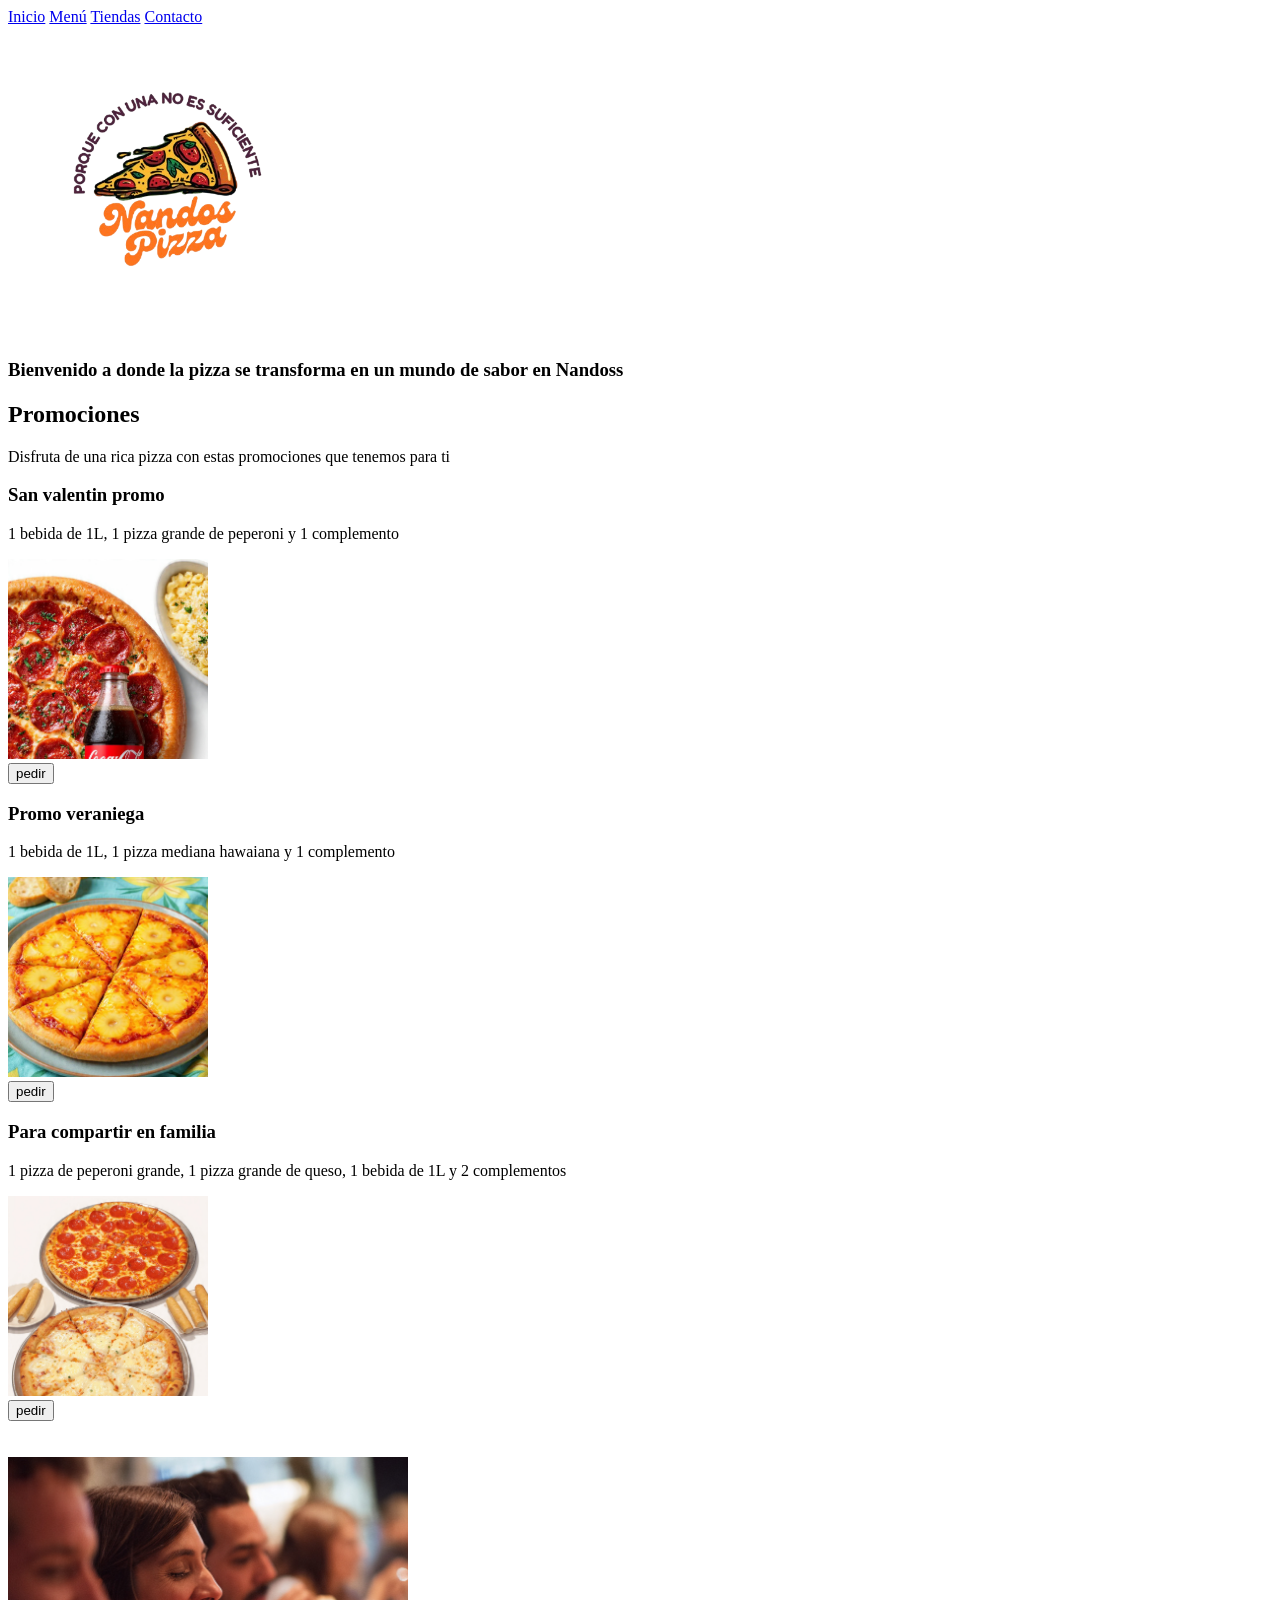
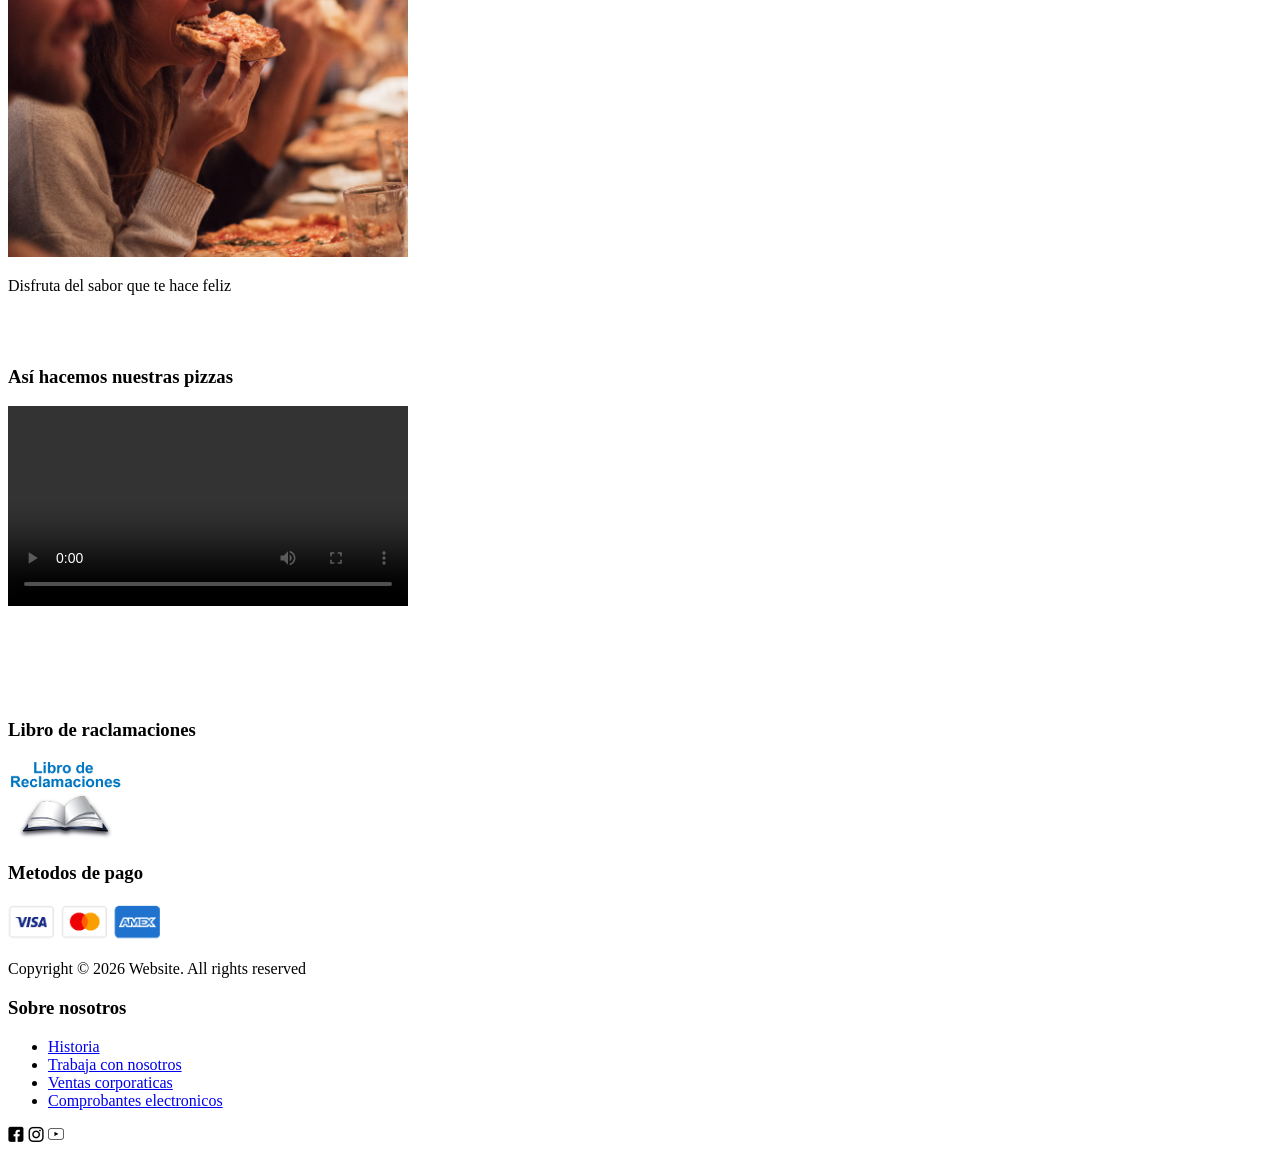
==== index.html @ e5479d46 "hola" ====
<!DOCTYPE html>
<html lang="es">
<head>
    <meta charset="UTF-8">
    <meta name="viewport" content="width=device-width, initial-scale=1.0">
    <link rel="icon" href="imagenes/icono.png">
    <title>Pizza Nandos</title>
</head>
<body>
    <header>
        <nav>
                <a href="index.html">Inicio</a>
                <a href="menu.html">Menú</a>
                <a href="tiendas.html">Tiendas</a>
                <a href="contacto.html">Contacto</a>
        </nav>
    </header>   
    <main>
        <section>
            <article>
                <img src="imagenes/Logo.png" alt="Logo" width="310px">
            
                <h1>Bienvenido a donde la pizza se transforma en un mundo de sabor en Nandoss</h1>
            </article>
        </section>
        <section>
            <h2>Promociones</h2>
            <p>Disfruta de una rica pizza con estas promociones que tenemos para ti</p>
            <article>
                <h3>San valentin promo</h3>
                <p>1 bebida de 1L, 1 pizza grande de peperoni y 1 complemento</p>
                <img src="imagenes/pizza con peperoni.jpeg" alt="pizza de peperoni" height="200px"><br>
                <button>pedir</button>
            </article>
            <article>
                <h3>Promo veraniega</h3>
                <p>1 bebida de 1L, 1 pizza mediana hawaiana y 1 complemento</p>
                <img src="imagenes/pizza hawaiana.jpeg" alt="pizza hawaiana" height="200px"><br>
                <button>pedir</button>
            </article>
            <article>
                <h3>Para compartir en familia</h3>
                <p>1 pizza de peperoni grande, 1 pizza grande de queso, 1 bebida de 1L y 2 complementos</p>
                <img src="imagenes/Dos pizzas.jpeg" alt="promo familiar" height="200px"><br>
                <button>pedir</button>
                <br><br><br>
            </article>
        </section>
        <section>
            <article>
                <img src="imagenes/gente comiendo feliz.jpeg" alt="gente feliz" height="400px">
                <p>Disfruta del sabor que te hace feliz</p>
                <br><br>
            </article>
        </section>
        <section>
            <article>
                <h3>Así hacemos nuestras pizzas</h3>
                <video src="videos/pizza video.mp4" controls width="400px" ></video>
                <br><br><br><br><br><br>
            </article>
        </section>
    </main>
    <footer>
        <h3>Libro de raclamaciones</h3>
        <img src="imagenes/libro_de_reclamaciones.jpg" alt="libro de reclamaciones"height="80px">
        <h3>Metodos de pago</h3>
        <img src="imagenes/pagos.png" alt="pagos">
        <p>Copyright © 2026 Website. All rights reserved      </p>
        <h3>Sobre nosotros</h3>
        <ul>
            <li><a href="#">Historia</a></li>
            <li><a href="#">Trabaja con nosotros</a></li>
            <li><a href="#">Ventas corporaticas</a></li>
            <li><a href="#">Comprobantes electronicos</a></li>
        </ul>        
        <img src="imagenes/iconos de redes/facebook.png" alt="facebook" height="16px">
        <img src="imagenes/iconos de redes/instagram.png" alt="instagram" height="16px">
        <img src="imagenes/iconos de redes/youtube.png" alt="youtube" height="16px">   
    </footer>
</body>
</html>
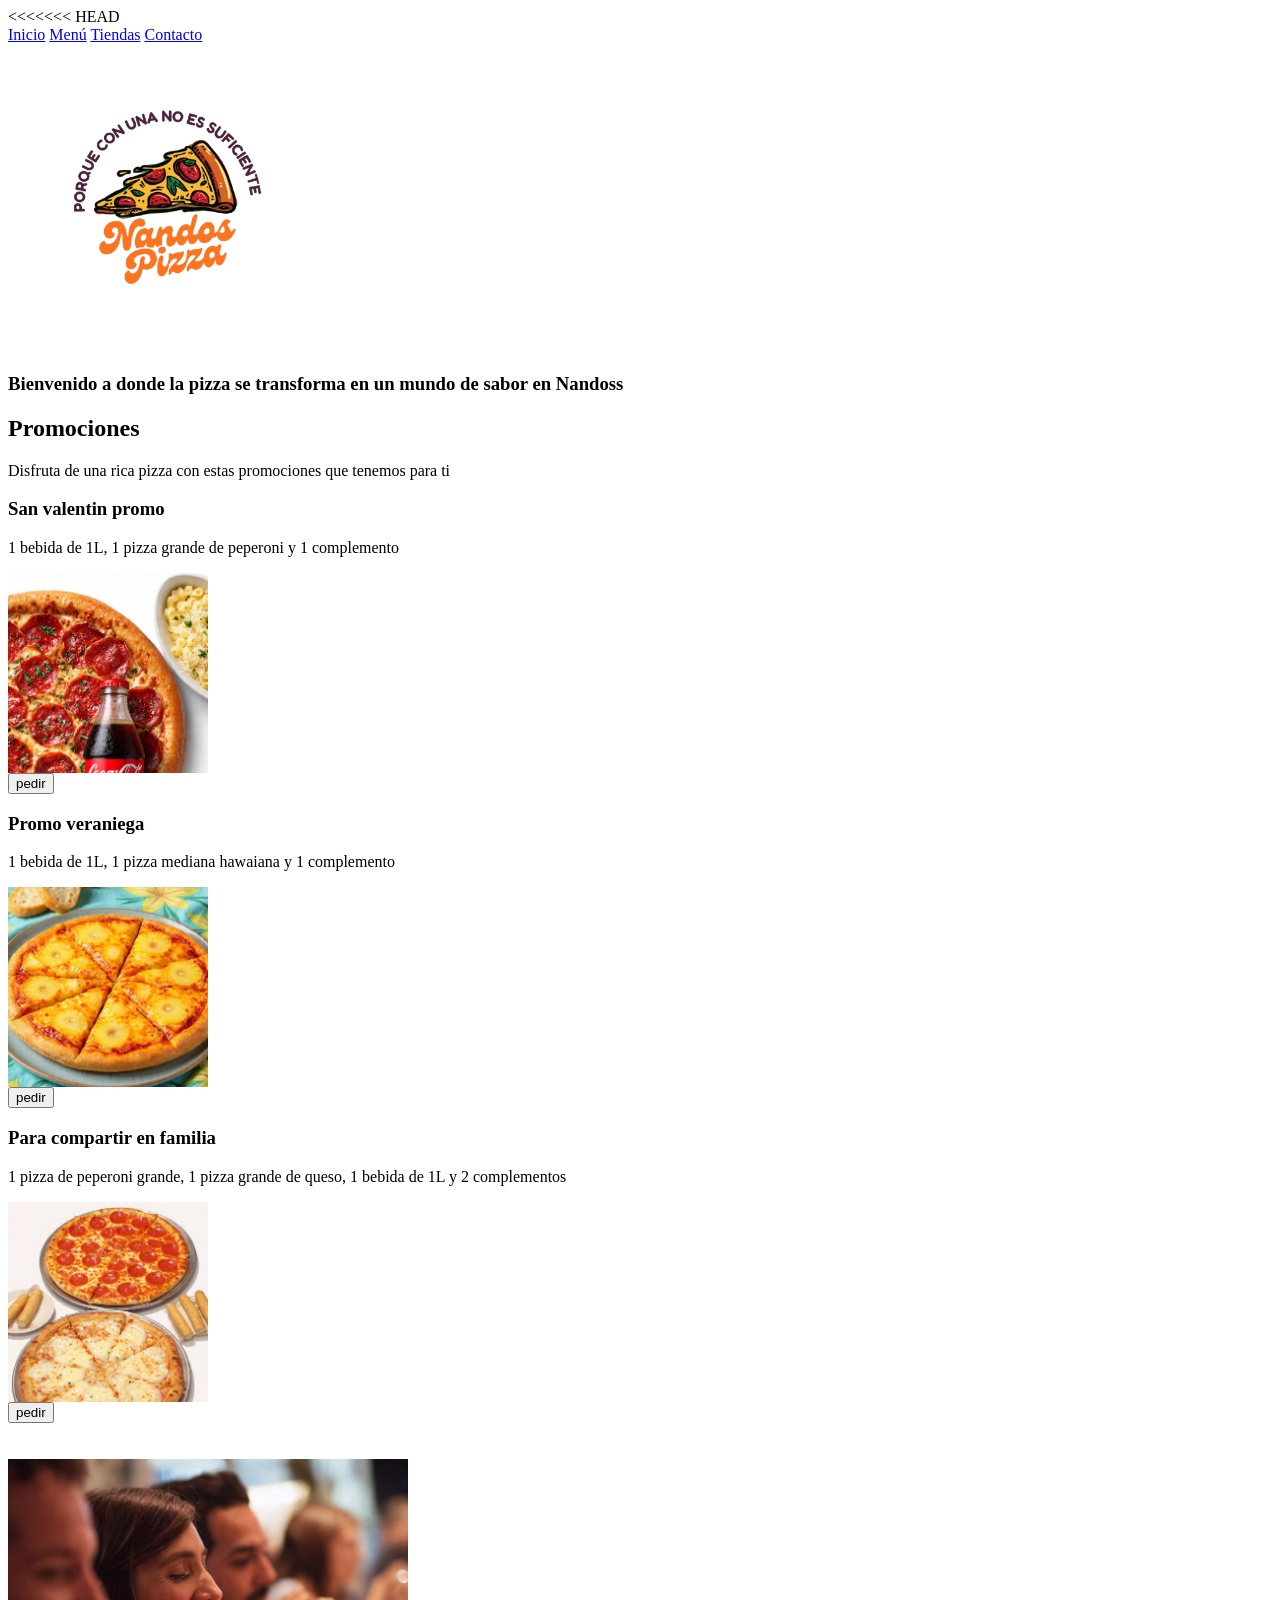
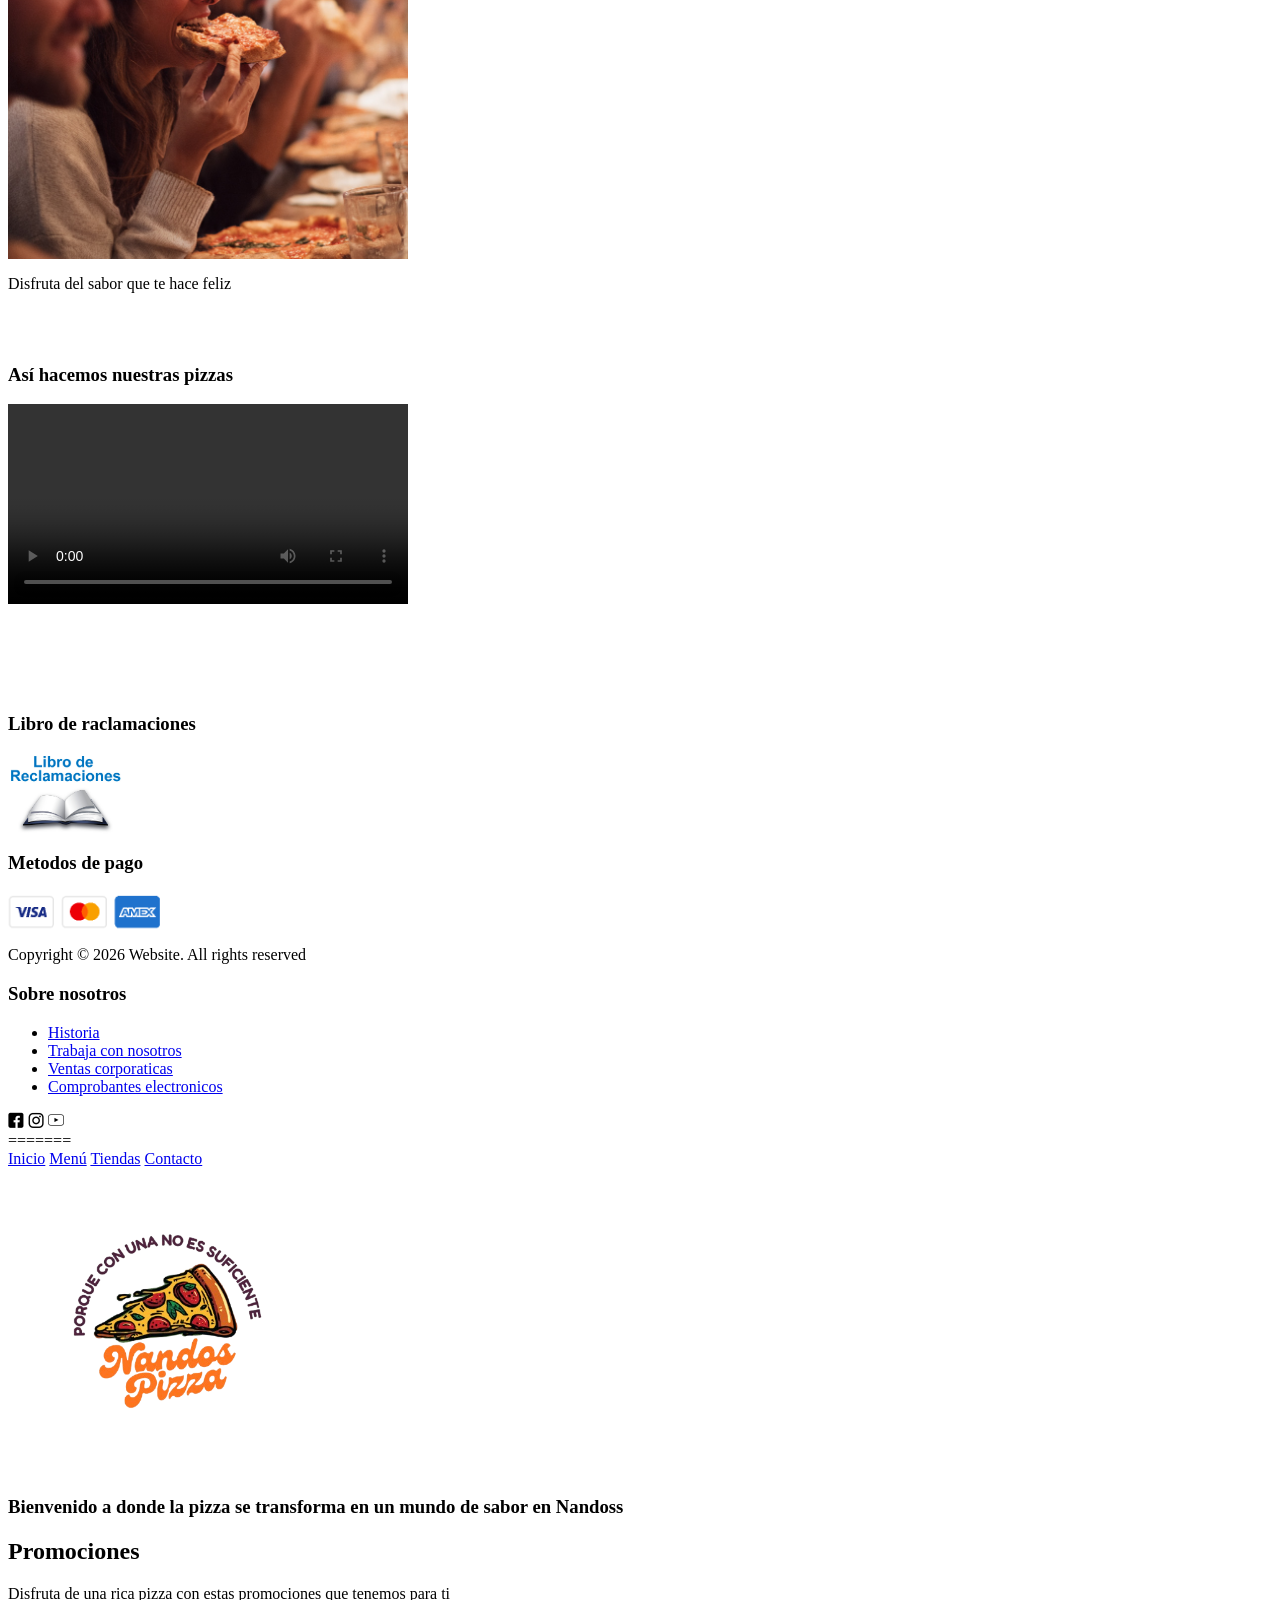
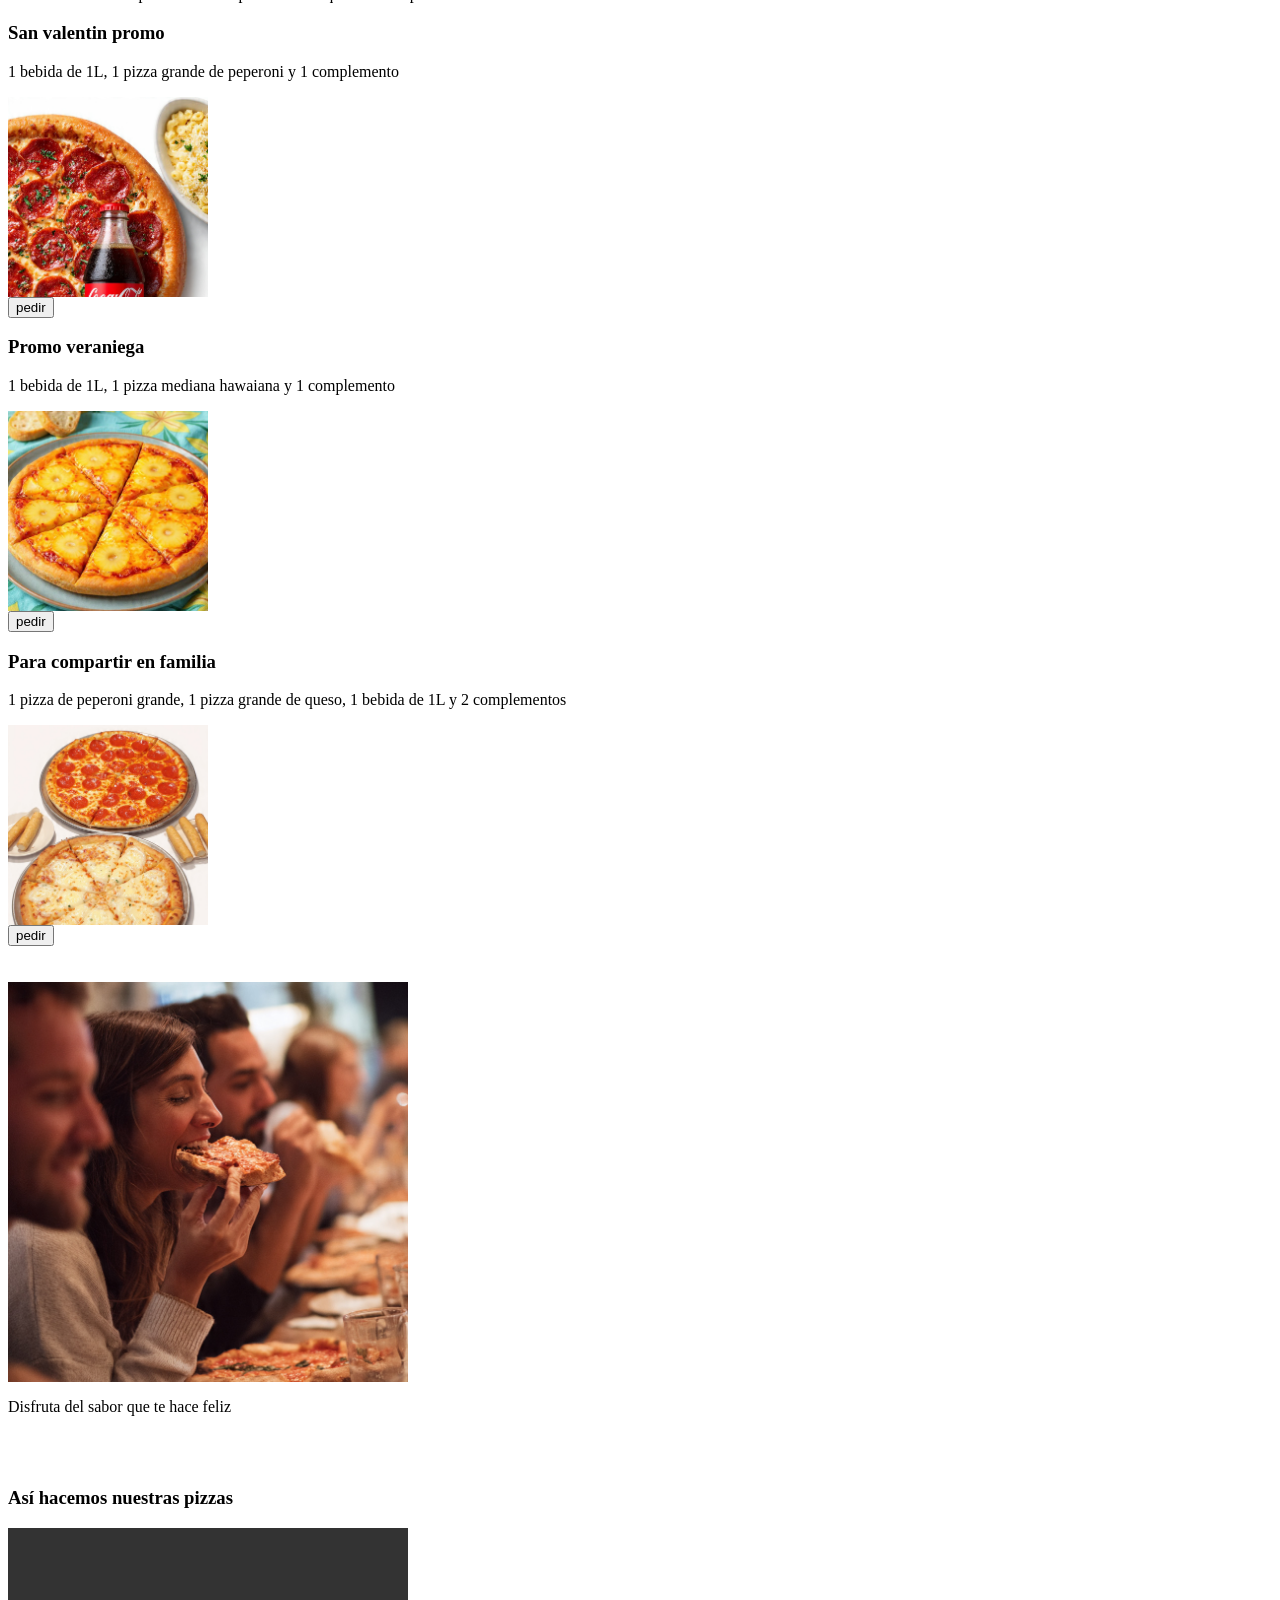
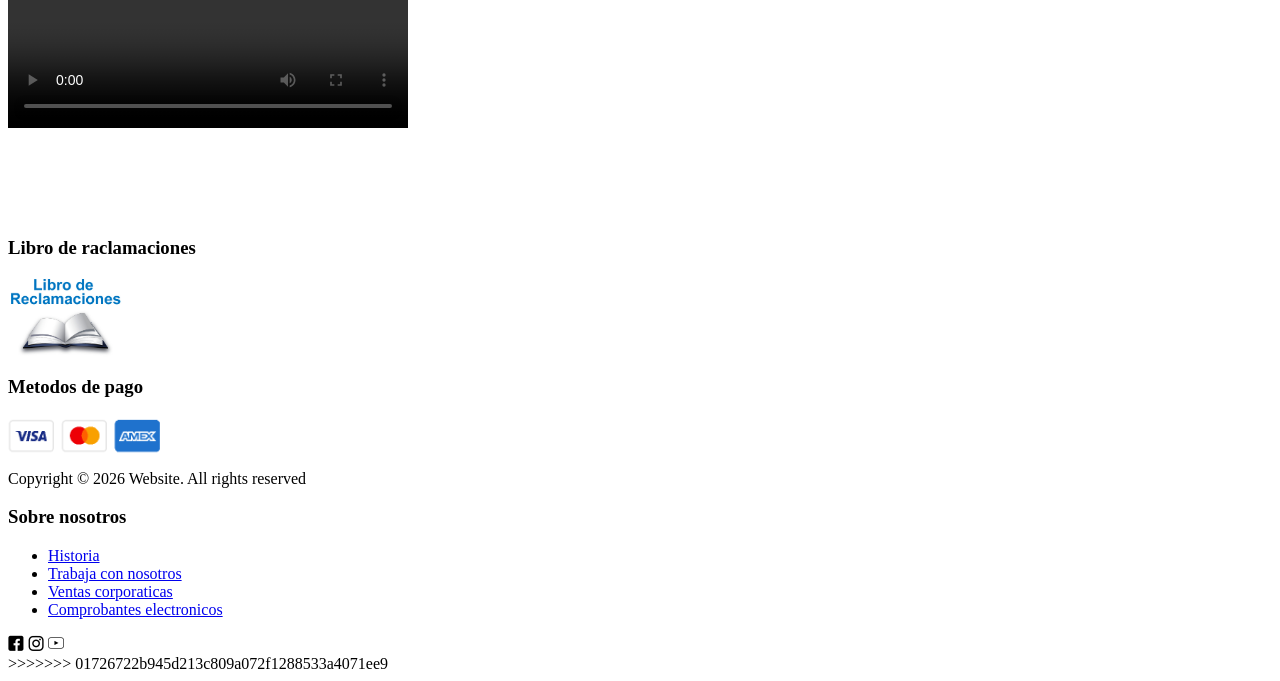
==== commit 6a880b0e: "resolver conflictos" ====
--- a/index.html
+++ b/index.html
@@ -1,3 +1,4 @@
+<<<<<<< HEAD
 <!DOCTYPE html>
 <html lang="es">
 <head>
@@ -80,3 +81,87 @@
     </footer>
 </body>
 </html>
+=======
+<!DOCTYPE html>
+<html lang="es">
+<head>
+    <meta charset="UTF-8">
+    <meta name="viewport" content="width=device-width, initial-scale=1.0">
+    <link rel="icon" href="imagenes/icono.png">
+    <title>Pizza Nandos</title>
+</head>
+<body>
+    <header>
+        <nav>
+                <a href="index.html">Inicio</a>
+                <a href="menu.html">Menú</a>
+                <a href="tiendas.html">Tiendas</a>
+                <a href="contacto.html">Contacto</a>
+        </nav>
+    </header>   
+    <main>
+        <section>
+            <article>
+                <img src="imagenes/Logo.png" alt="Logo" width="310px">
+            
+                <h1>Bienvenido a donde la pizza se transforma en un mundo de sabor en Nandoss</h1>
+            </article>
+        </section>
+        <section>
+            <h2>Promociones</h2>
+            <p>Disfruta de una rica pizza con estas promociones que tenemos para ti</p>
+            <article>
+                <h3>San valentin promo</h3>
+                <p>1 bebida de 1L, 1 pizza grande de peperoni y 1 complemento</p>
+                <img src="imagenes/pizza con peperoni.jpeg" alt="pizza de peperoni" height="200px"><br>
+                <button>pedir</button>
+            </article>
+            <article>
+                <h3>Promo veraniega</h3>
+                <p>1 bebida de 1L, 1 pizza mediana hawaiana y 1 complemento</p>
+                <img src="imagenes/pizza hawaiana.jpeg" alt="pizza hawaiana" height="200px"><br>
+                <button>pedir</button>
+            </article>
+            <article>
+                <h3>Para compartir en familia</h3>
+                <p>1 pizza de peperoni grande, 1 pizza grande de queso, 1 bebida de 1L y 2 complementos</p>
+                <img src="imagenes/Dos pizzas.jpeg" alt="promo familiar" height="200px"><br>
+                <button>pedir</button>
+                <br><br><br>
+            </article>
+        </section>
+        <section>
+            <article>
+                <img src="imagenes/gente comiendo feliz.jpeg" alt="gente feliz" height="400px">
+                <p>Disfruta del sabor que te hace feliz</p>
+                <br><br>
+            </article>
+        </section>
+        <section>
+            <article>
+                <h3>Así hacemos nuestras pizzas</h3>
+                <video src="videos/pizza video.mp4" controls width="400px" ></video>
+                <br><br><br><br><br><br>
+            </article>
+        </section>
+    </main>
+    <footer>
+        <h3>Libro de raclamaciones</h3>
+        <img src="imagenes/libro_de_reclamaciones.jpg" alt="libro de reclamaciones"height="80px">
+        <h3>Metodos de pago</h3>
+        <img src="imagenes/pagos.png" alt="pagos">
+        <p>Copyright © 2026 Website. All rights reserved      </p>
+        <h3>Sobre nosotros</h3>
+        <ul>
+            <li><a href="#">Historia</a></li>
+            <li><a href="#">Trabaja con nosotros</a></li>
+            <li><a href="#">Ventas corporaticas</a></li>
+            <li><a href="#">Comprobantes electronicos</a></li>
+        </ul>        
+        <img src="imagenes/iconos de redes/facebook.png" alt="facebook" height="16px">
+        <img src="imagenes/iconos de redes/instagram.png" alt="instagram" height="16px">
+        <img src="imagenes/iconos de redes/youtube.png" alt="youtube" height="16px">   
+    </footer>
+</body>
+</html>
+>>>>>>> 01726722b945d213c809a072f1288533a4071ee9
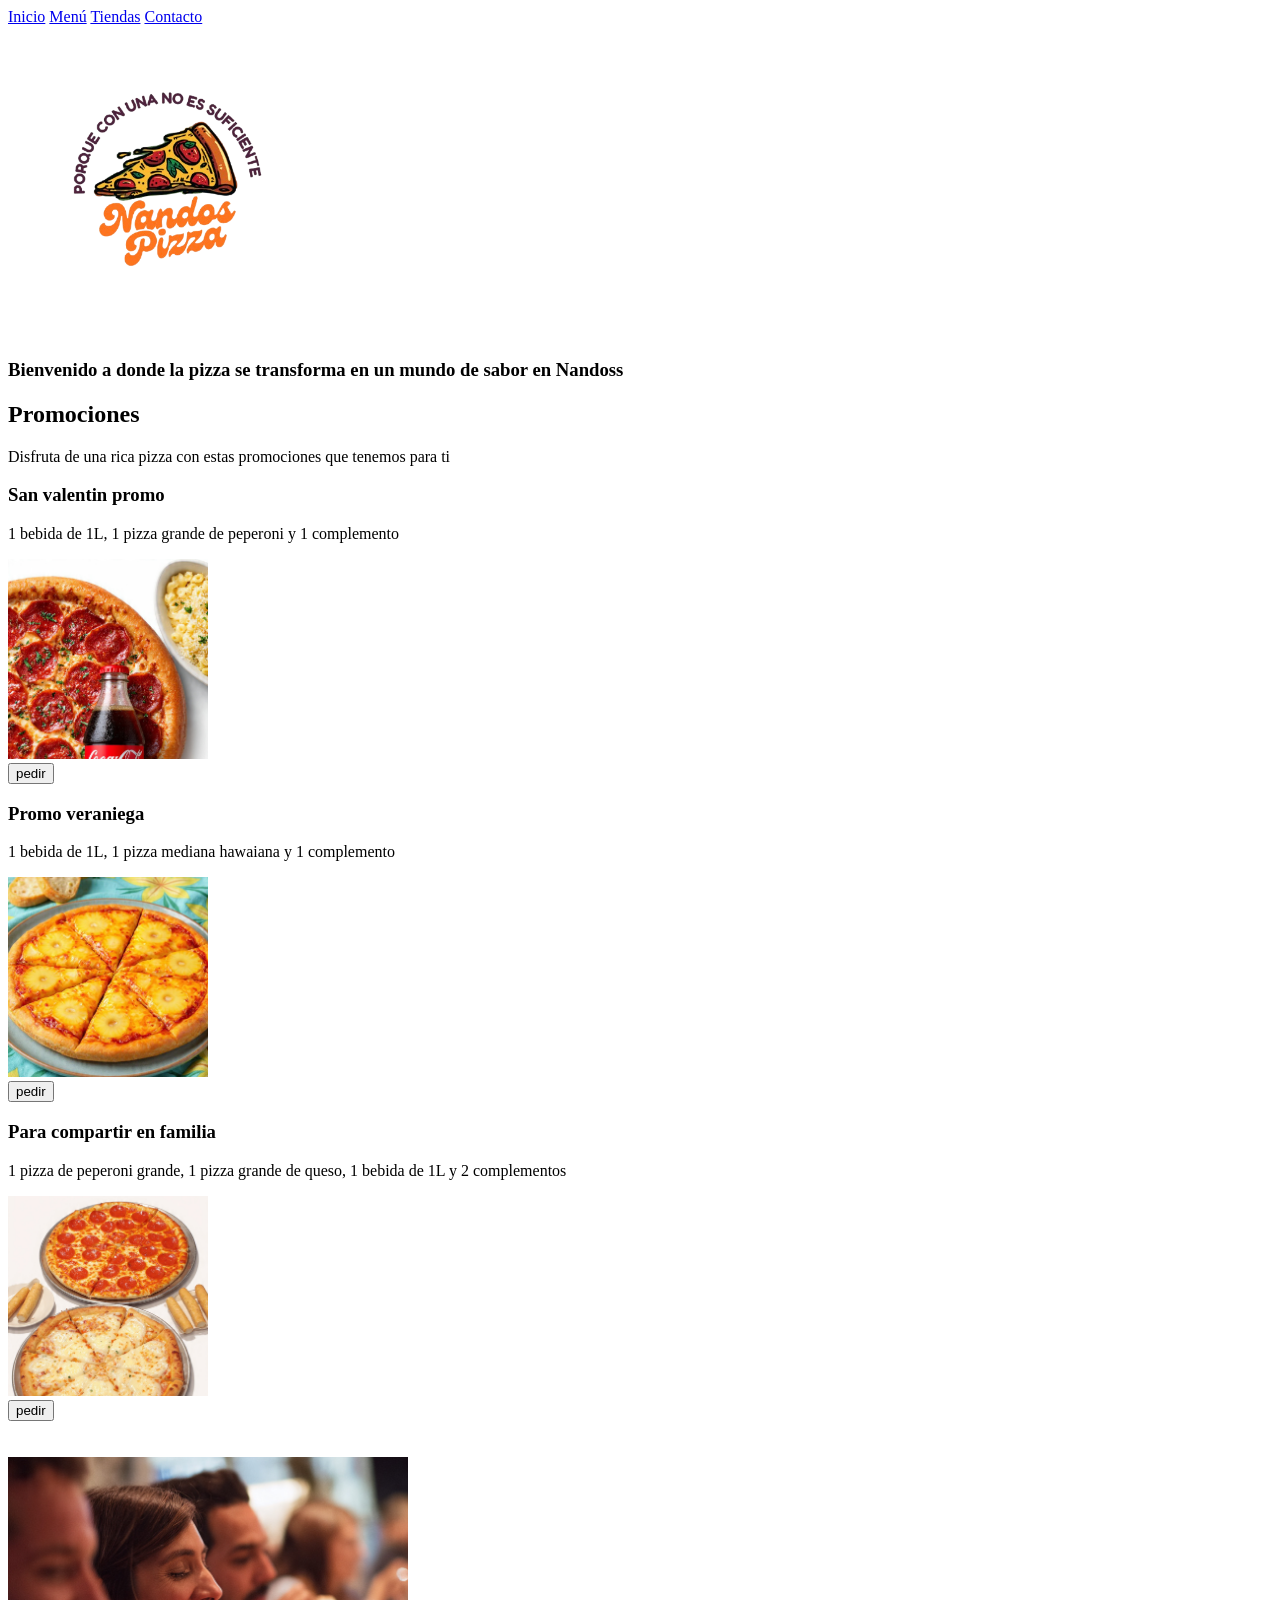
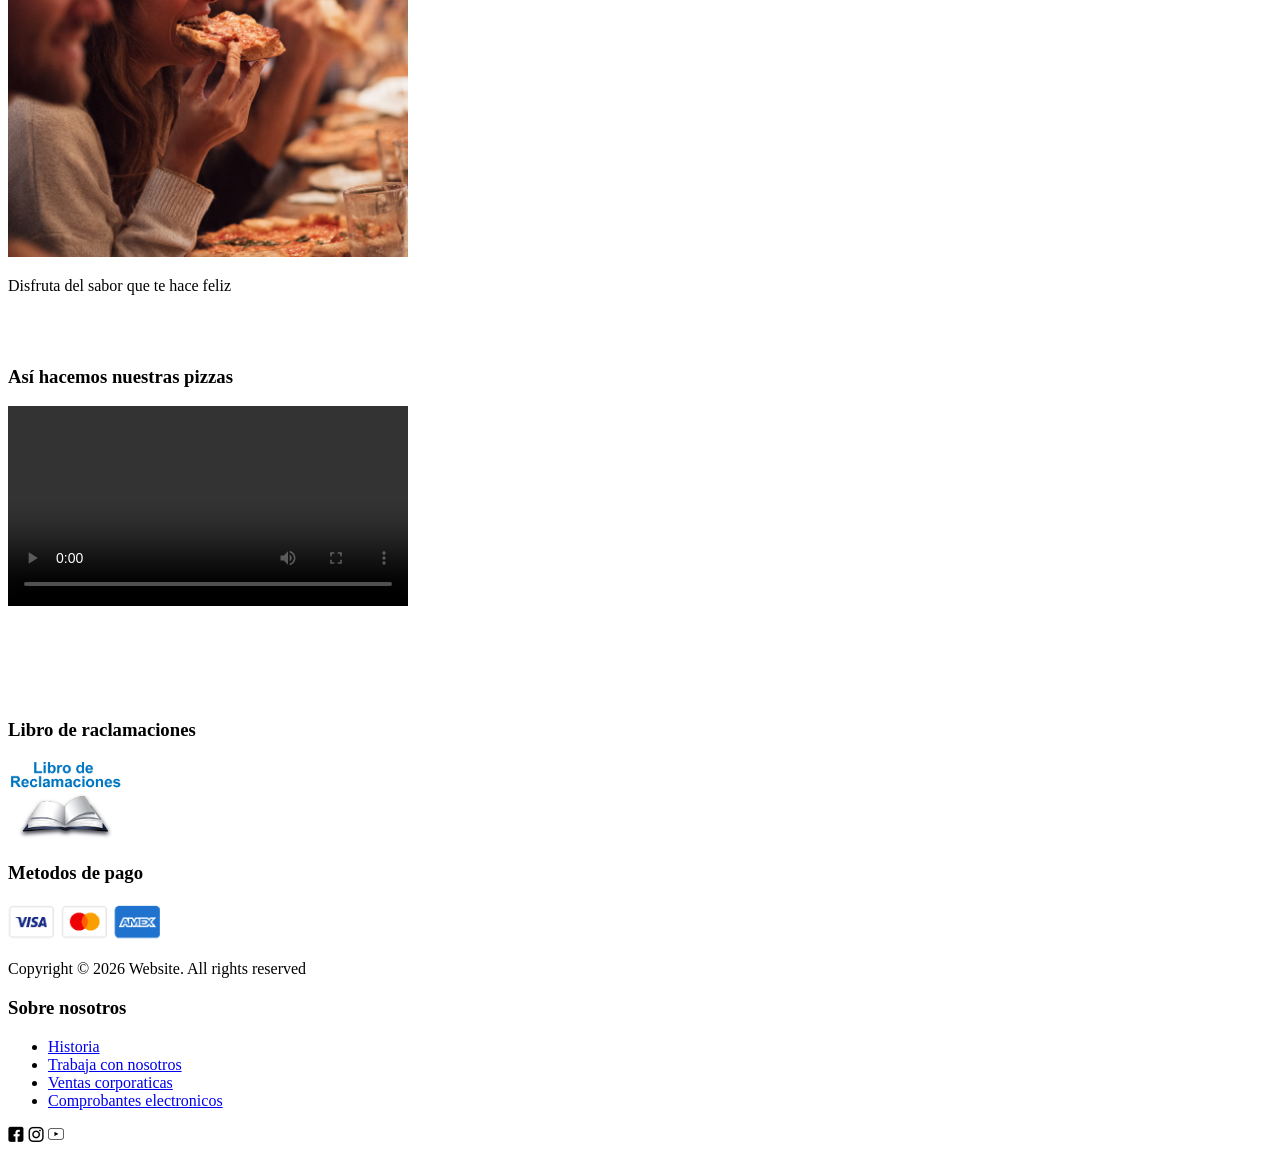
==== commit 0ead8b65: "conflictos resueltos" ====
--- a/index.html
+++ b/index.html
@@ -1,4 +1,3 @@
-<<<<<<< HEAD
 <!DOCTYPE html>
 <html lang="es">
 <head>
@@ -81,87 +80,3 @@
     </footer>
 </body>
 </html>
-=======
-<!DOCTYPE html>
-<html lang="es">
-<head>
-    <meta charset="UTF-8">
-    <meta name="viewport" content="width=device-width, initial-scale=1.0">
-    <link rel="icon" href="imagenes/icono.png">
-    <title>Pizza Nandos</title>
-</head>
-<body>
-    <header>
-        <nav>
-                <a href="index.html">Inicio</a>
-                <a href="menu.html">Menú</a>
-                <a href="tiendas.html">Tiendas</a>
-                <a href="contacto.html">Contacto</a>
-        </nav>
-    </header>   
-    <main>
-        <section>
-            <article>
-                <img src="imagenes/Logo.png" alt="Logo" width="310px">
-            
-                <h1>Bienvenido a donde la pizza se transforma en un mundo de sabor en Nandoss</h1>
-            </article>
-        </section>
-        <section>
-            <h2>Promociones</h2>
-            <p>Disfruta de una rica pizza con estas promociones que tenemos para ti</p>
-            <article>
-                <h3>San valentin promo</h3>
-                <p>1 bebida de 1L, 1 pizza grande de peperoni y 1 complemento</p>
-                <img src="imagenes/pizza con peperoni.jpeg" alt="pizza de peperoni" height="200px"><br>
-                <button>pedir</button>
-            </article>
-            <article>
-                <h3>Promo veraniega</h3>
-                <p>1 bebida de 1L, 1 pizza mediana hawaiana y 1 complemento</p>
-                <img src="imagenes/pizza hawaiana.jpeg" alt="pizza hawaiana" height="200px"><br>
-                <button>pedir</button>
-            </article>
-            <article>
-                <h3>Para compartir en familia</h3>
-                <p>1 pizza de peperoni grande, 1 pizza grande de queso, 1 bebida de 1L y 2 complementos</p>
-                <img src="imagenes/Dos pizzas.jpeg" alt="promo familiar" height="200px"><br>
-                <button>pedir</button>
-                <br><br><br>
-            </article>
-        </section>
-        <section>
-            <article>
-                <img src="imagenes/gente comiendo feliz.jpeg" alt="gente feliz" height="400px">
-                <p>Disfruta del sabor que te hace feliz</p>
-                <br><br>
-            </article>
-        </section>
-        <section>
-            <article>
-                <h3>Así hacemos nuestras pizzas</h3>
-                <video src="videos/pizza video.mp4" controls width="400px" ></video>
-                <br><br><br><br><br><br>
-            </article>
-        </section>
-    </main>
-    <footer>
-        <h3>Libro de raclamaciones</h3>
-        <img src="imagenes/libro_de_reclamaciones.jpg" alt="libro de reclamaciones"height="80px">
-        <h3>Metodos de pago</h3>
-        <img src="imagenes/pagos.png" alt="pagos">
-        <p>Copyright © 2026 Website. All rights reserved      </p>
-        <h3>Sobre nosotros</h3>
-        <ul>
-            <li><a href="#">Historia</a></li>
-            <li><a href="#">Trabaja con nosotros</a></li>
-            <li><a href="#">Ventas corporaticas</a></li>
-            <li><a href="#">Comprobantes electronicos</a></li>
-        </ul>        
-        <img src="imagenes/iconos de redes/facebook.png" alt="facebook" height="16px">
-        <img src="imagenes/iconos de redes/instagram.png" alt="instagram" height="16px">
-        <img src="imagenes/iconos de redes/youtube.png" alt="youtube" height="16px">   
-    </footer>
-</body>
-</html>
->>>>>>> 01726722b945d213c809a072f1288533a4071ee9
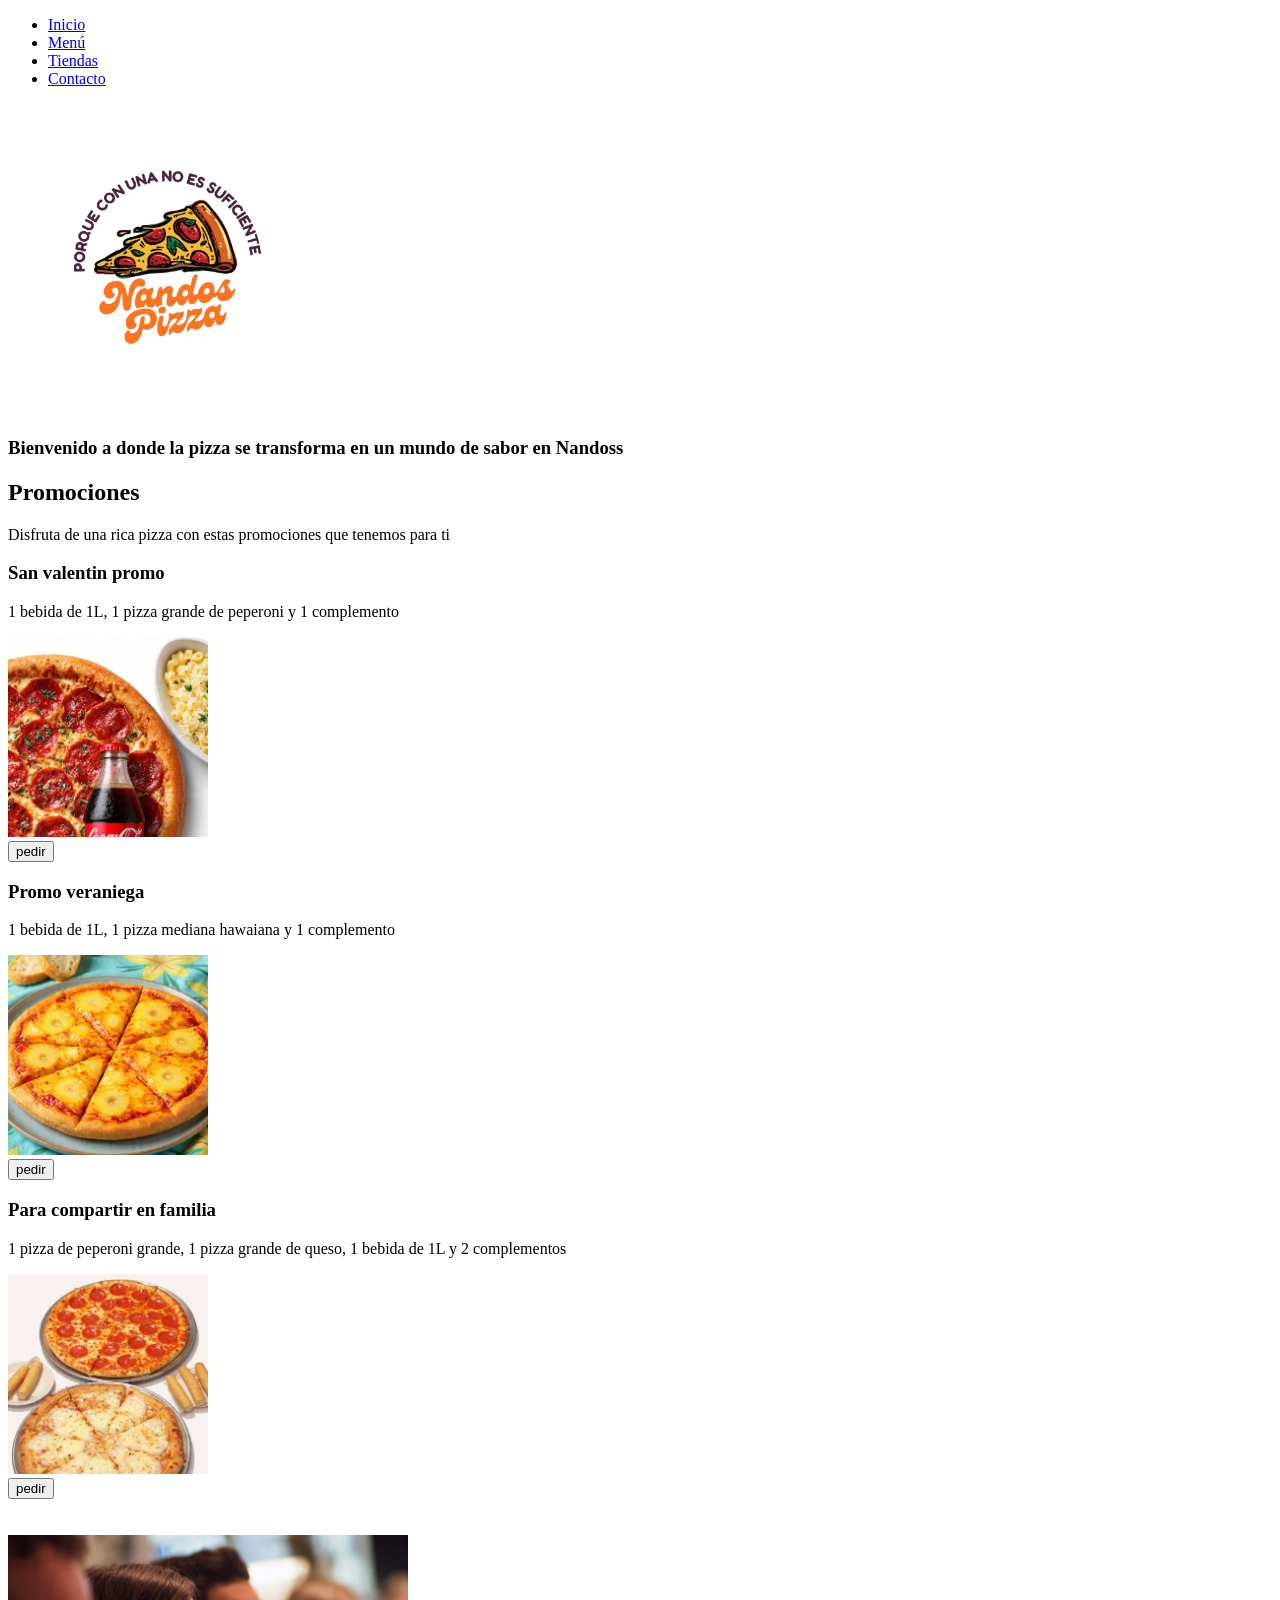
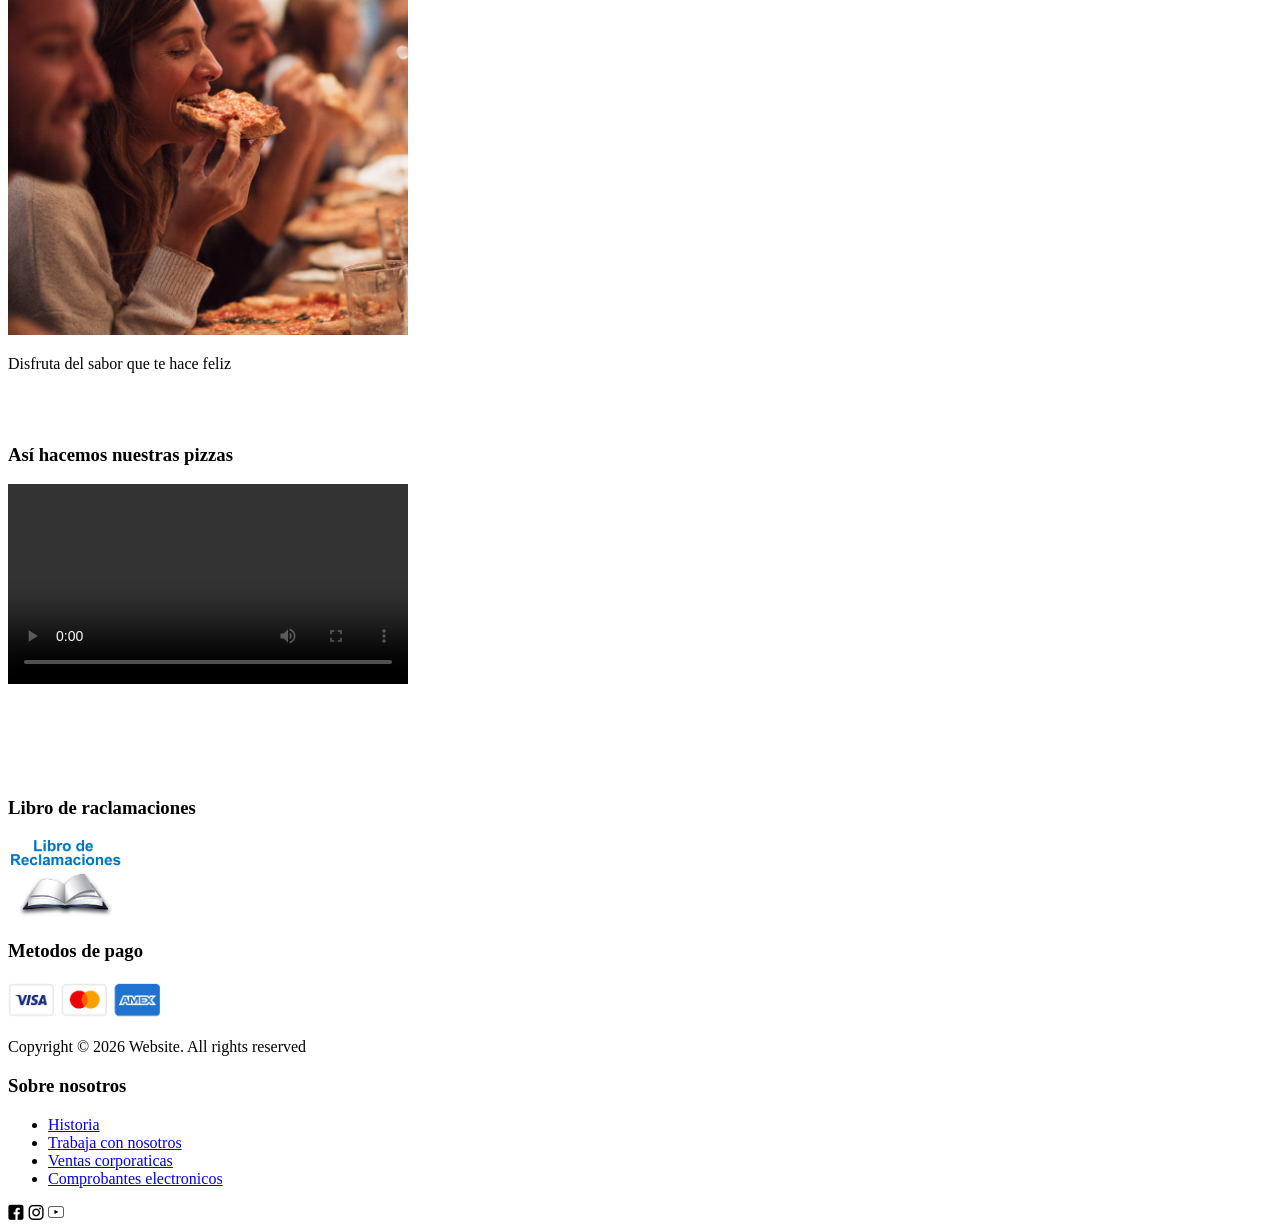
==== commit e4e8c70e: "arreglos de menu" ====
--- a/index.html
+++ b/index.html
@@ -9,10 +9,12 @@
 <body>
     <header>
         <nav>
-                <a href="index.html">Inicio</a>
-                <a href="menu.html">Menú</a>
-                <a href="tiendas.html">Tiendas</a>
-                <a href="contacto.html">Contacto</a>
+            <ul>
+                <li><a href="index.html">Inicio</a></li>
+                <li><a href="menu.html">Menú</a></li>
+                <li><a href="tiendas.html">Tiendas</a></li>
+                <li><a href="contacto.html">Contacto</a></li>
+            </ul>
         </nav>
     </header>   
     <main>
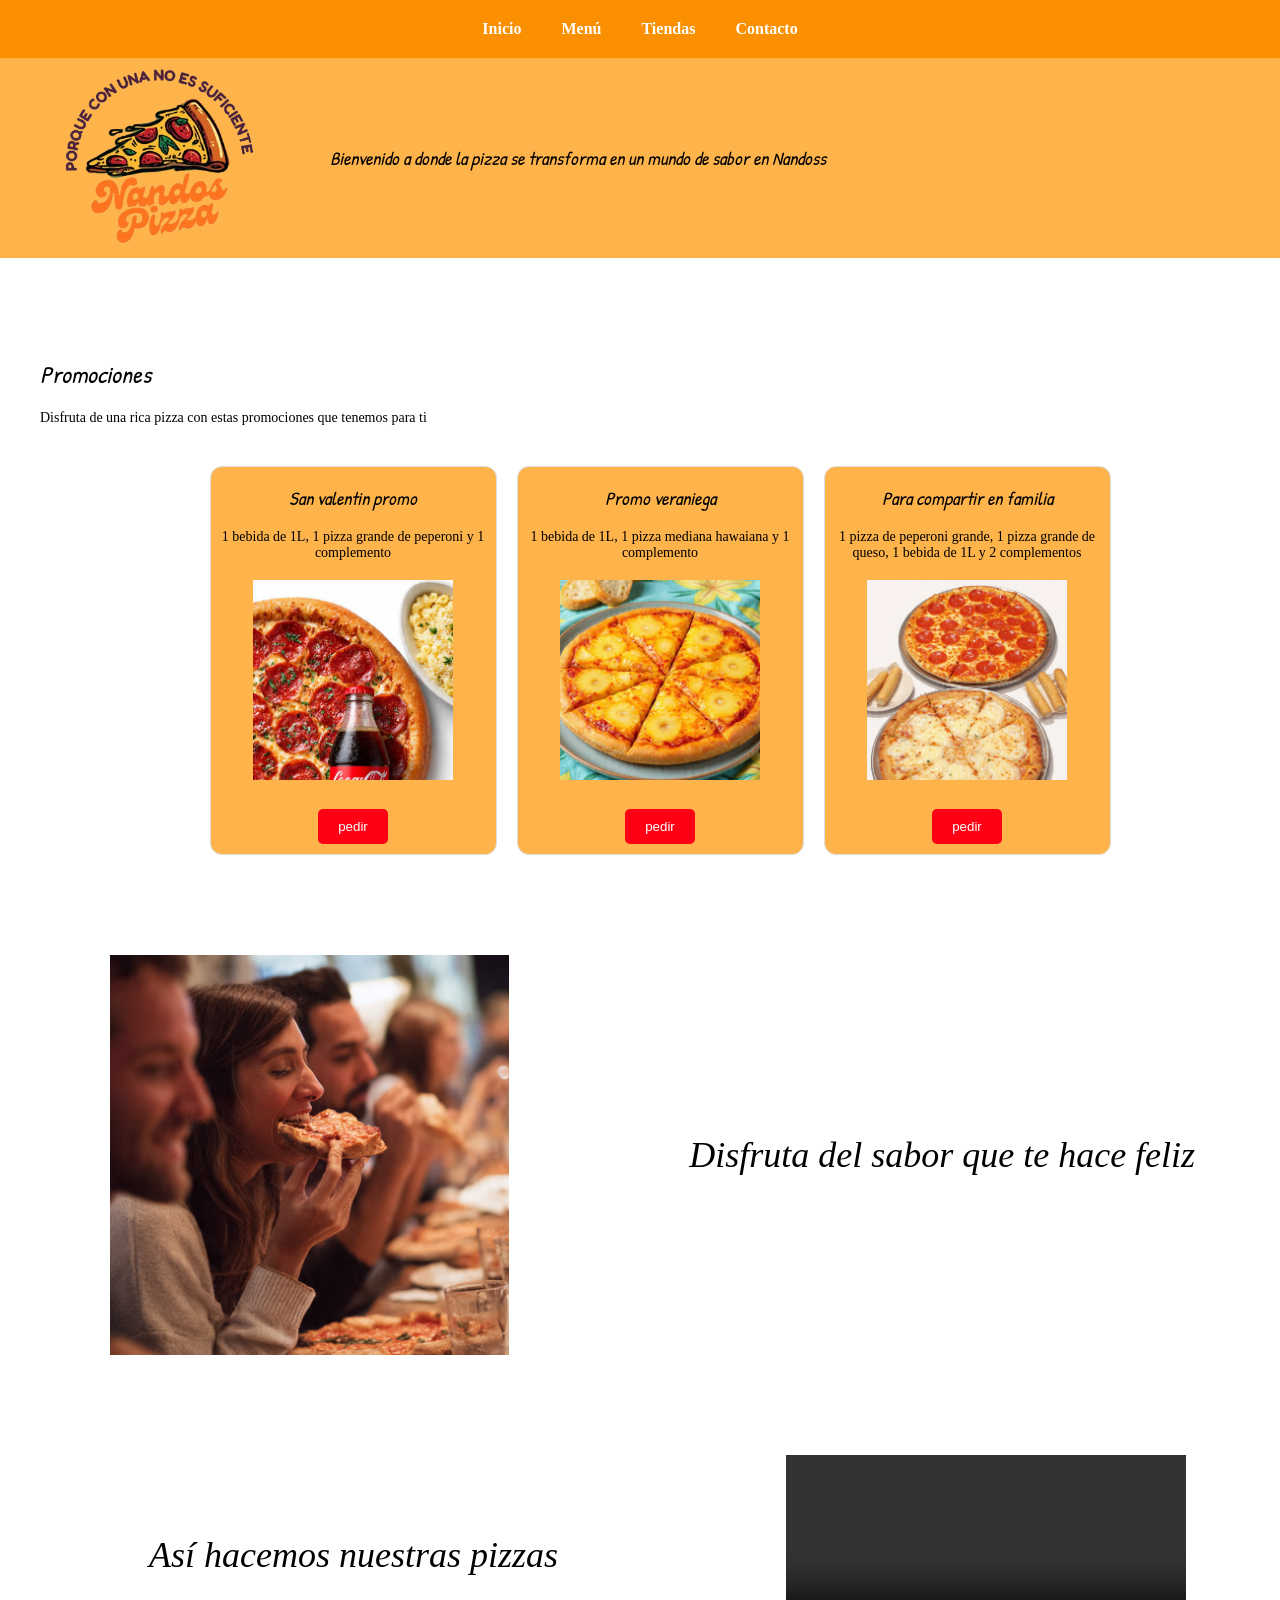
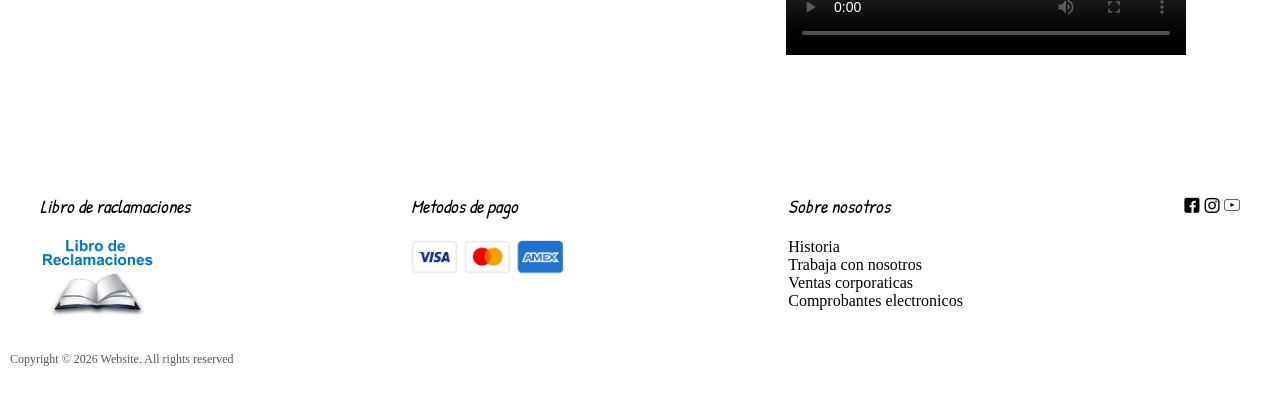
==== commit 0e760a48: "version preliminar" ====
--- a/index.html
+++ b/index.html
@@ -1,84 +1,101 @@
 <!DOCTYPE html>
 <html lang="es">
+
 <head>
     <meta charset="UTF-8">
     <meta name="viewport" content="width=device-width, initial-scale=1.0">
+    <link rel="preconnect" href="https://fonts.googleapis.com">
+    <link rel="preconnect" href="https://fonts.gstatic.com" crossorigin>
+    <link href="https://fonts.googleapis.com/css2?family=Patrick+Hand&display=swap" rel="stylesheet">
     <link rel="icon" href="imagenes/icono.png">
+    <link rel="stylesheet" href="css/styles.css">
     <title>Pizza Nandos</title>
 </head>
+
 <body>
-    <header>
+    <header class="encabezado">
         <nav>
-            <ul>
+            <ul class="menu">
                 <li><a href="index.html">Inicio</a></li>
                 <li><a href="menu.html">Menú</a></li>
                 <li><a href="tiendas.html">Tiendas</a></li>
                 <li><a href="contacto.html">Contacto</a></li>
             </ul>
         </nav>
-    </header>   
+    </header>
     <main>
         <section>
-            <article>
+            <article class="bienvenida">
                 <img src="imagenes/Logo.png" alt="Logo" width="310px">
-            
+
                 <h1>Bienvenido a donde la pizza se transforma en un mundo de sabor en Nandoss</h1>
             </article>
         </section>
-        <section>
+        <section class="seccion">
             <h2>Promociones</h2>
             <p>Disfruta de una rica pizza con estas promociones que tenemos para ti</p>
-            <article>
-                <h3>San valentin promo</h3>
-                <p>1 bebida de 1L, 1 pizza grande de peperoni y 1 complemento</p>
-                <img src="imagenes/pizza con peperoni.jpeg" alt="pizza de peperoni" height="200px"><br>
-                <button>pedir</button>
-            </article>
-            <article>
-                <h3>Promo veraniega</h3>
-                <p>1 bebida de 1L, 1 pizza mediana hawaiana y 1 complemento</p>
-                <img src="imagenes/pizza hawaiana.jpeg" alt="pizza hawaiana" height="200px"><br>
-                <button>pedir</button>
-            </article>
-            <article>
-                <h3>Para compartir en familia</h3>
-                <p>1 pizza de peperoni grande, 1 pizza grande de queso, 1 bebida de 1L y 2 complementos</p>
-                <img src="imagenes/Dos pizzas.jpeg" alt="promo familiar" height="200px"><br>
-                <button>pedir</button>
-                <br><br><br>
+            <div class="promociones">
+                <article>
+                    <h3>San valentin promo</h3>
+                    <p>1 bebida de 1L, 1 pizza grande de peperoni y 1 complemento</p>
+                    <img src="imagenes/pizza con peperoni.jpeg" alt="pizza de peperoni" height="200px">
+                    <button class="btn-pedir">pedir</button>
+                </article>
+                <article>
+                    <h3>Promo veraniega</h3>
+                    <p>1 bebida de 1L, 1 pizza mediana hawaiana y 1 complemento</p>
+                    <img src="imagenes/pizza hawaiana.jpeg" alt="pizza hawaiana" height="200px">
+                    <button class="btn-pedir">pedir</button>
+                </article>
+                <article>
+                    <h3>Para compartir en familia</h3>
+                    <p>1 pizza de peperoni grande, 1 pizza grande de queso, 1 bebida de 1L y 2 complementos</p>
+                    <img src="imagenes/Dos pizzas.jpeg" alt="promo familiar" height="200px">
+                    <button class="btn-pedir">pedir</button>
+
+                </article>
+            </div>
+        </section>
+        <section class="seccion">
+            <article class="centrar">
+                <img src="imagenes/gente comiendo feliz.jpeg" alt="gente feliz" height="400px">
+                <p class="frases">Disfruta del sabor que te hace feliz</p>
             </article>
         </section>
-        <section>
-            <article>
-                <img src="imagenes/gente comiendo feliz.jpeg" alt="gente feliz" height="400px">
-                <p>Disfruta del sabor que te hace feliz</p>
-                <br><br>
-            </article>
-        </section>
-        <section>
-            <article>
-                <h3>Así hacemos nuestras pizzas</h3>
-                <video src="videos/pizza video.mp4" controls width="400px" ></video>
-                <br><br><br><br><br><br>
+        <section class="seccion">
+            <article class="centrar">
+                <p class="frases">Así hacemos nuestras pizzas</p>
+                <video src="videos/pizza video.mp4" controls width="400px"></video>
             </article>
         </section>
     </main>
     <footer>
-        <h3>Libro de raclamaciones</h3>
-        <img src="imagenes/libro_de_reclamaciones.jpg" alt="libro de reclamaciones"height="80px">
-        <h3>Metodos de pago</h3>
-        <img src="imagenes/pagos.png" alt="pagos">
-        <p>Copyright © 2026 Website. All rights reserved      </p>
-        <h3>Sobre nosotros</h3>
-        <ul>
-            <li><a href="#">Historia</a></li>
-            <li><a href="#">Trabaja con nosotros</a></li>
-            <li><a href="#">Ventas corporaticas</a></li>
-            <li><a href="#">Comprobantes electronicos</a></li>
-        </ul>        
-        <img src="imagenes/iconos de redes/facebook.png" alt="facebook" height="16px">
-        <img src="imagenes/iconos de redes/instagram.png" alt="instagram" height="16px">
-        <img src="imagenes/iconos de redes/youtube.png" alt="youtube" height="16px">   
+        <div class="footer-top">
+            <div>
+                <h3>Libro de raclamaciones</h3>
+                <img src="imagenes/libro_de_reclamaciones.jpg" alt="libro de reclamaciones" height="80px">
+            </div>
+            <div>
+                <h3>Metodos de pago</h3>
+                <img src="imagenes/pagos.png" alt="pagos">
+            </div>
+            <div>
+                <h3>Sobre nosotros</h3>
+                <ul class="lista">
+                    <li><a href="#">Historia</a></li>
+                    <li><a href="#">Trabaja con nosotros</a></li>
+                    <li><a href="#">Ventas corporaticas</a></li>
+                    <li><a href="#">Comprobantes electronicos</a></li>
+                </ul>
+            </div>
+            <div class="socials">
+                <img src="imagenes/iconos de redes/facebook.png" alt="facebook" height="16px">
+                <img src="imagenes/iconos de redes/instagram.png" alt="instagram" height="16px">
+                <img src="imagenes/iconos de redes/youtube.png" alt="youtube" height="16px">
+            </div>
+        </div>
+        <p class="copy">Copyright © 2026 Website. All rights reserved </p>
     </footer>
 </body>
-</html>
+
+</html>
--- a/css/styles.css
+++ b/css/styles.css
@@ -0,0 +1,234 @@
+body {
+    margin: 0;
+    padding: 0;
+}
+
+/*Menu-Header */
+.encabezado {
+    position: sticky;
+    top: 0;
+}
+
+.bienvenida {
+    display: flex;
+    align-items: center;
+    gap: 20px;
+    background-color: #ffb34b;
+    height: 200px;
+}
+
+.menu {
+    display: flex;
+    justify-content: center;
+    gap: 40px;
+    list-style: none;
+    background-color: #fa9000;
+    padding: 20px 0;
+    margin: 0;
+}
+
+.menu a {
+    text-decoration: none;
+    color: #ffffff;
+    font-weight: bold;
+}
+
+.menu a:hover {
+    color: #ff0015;
+}
+
+/*Footer */
+.footer-top {
+    display: flex;
+    justify-content: space-between;
+    align-items: first baseline;
+    padding: 20px 40px;
+}
+
+.social {
+    display: flex;
+    gap: 8px;
+}
+
+.copy {
+    font-size: 12px;
+    color: #555;
+    margin: 10px;
+}
+
+.lista {
+    list-style: none;
+    padding: 0;
+    margin: 0;
+}
+
+.lista a {
+    text-decoration: none;
+    color: black;
+}
+
+/*seccion*/
+.seccion {
+    padding-left: 40px;
+    margin-top: 100px;
+    margin-bottom: 100px;
+}
+
+.promociones {
+    display: flex;
+    justify-content: center;
+    gap: 20px;
+    margin-top: 20px;
+}
+
+.promociones article {
+    border: 1px solid #ddd;
+    border-radius: 12px;
+    width: 285px;
+    text-align: center;
+    background-color: #ffb34b;
+    overflow: hidden;
+
+}
+
+.promociones img {
+    margin: 15px;
+}
+
+/*Centra objetos*/
+.centrar {
+    align-items: center;
+    display: flex;
+    justify-content: space-around;
+    gap: 25px;
+
+}
+
+.centrar article {
+    border: 1px solid #ddd;
+    border-radius: 12px;
+    text-align: center;
+    background-color: #ffb34b;
+    overflow: hidden;
+    margin: 10px;
+
+}
+
+
+
+
+
+.caja {
+    display: flex;
+    gap: 10px;
+}
+
+.separ {
+    width: 45%;
+}
+
+#contacto {
+
+    border: 1px solid #ddd;
+    border-radius: 12px;
+    text-align: center;
+    background-color: #fce094;
+    overflow: hidden;
+    margin: 50px;
+}
+
+.btn-pedir {
+    background-color: #ff0015;
+    color: white;
+    border: none;
+    padding: 10px 20px;
+    border-radius: 5px;
+    cursor: pointer;
+    margin: 10px;
+}
+
+.btn-pedir:hover {
+    background-color: #7c1212;
+}
+
+.btn-mas {
+    background-color: #2af400;
+    color: #007d02;
+    border: none;
+    padding: 10px 15px;
+    border-radius: 25px;
+    cursor: pointer;
+    margin: 10px;
+}
+
+.btn-mas:hover {
+    background-color: #007d02;
+    color: white;
+}
+
+/*fuentes */
+h1,
+h2,
+h3 {
+    font-family: "Patrick Hand", cursive;
+    font-weight: 400;
+    font-style: italic;
+}
+
+p {
+    font-family: "Bad Script", cursive;
+    font-weight: 400;
+    font-style: normal;
+    font-size: 14px;
+    color: #000000;
+    height: 36px;
+    margin: 0;
+
+}
+
+.frases {
+    font-family: "Bad Script", cursive;
+    font-weight: 400;
+    font-style: italic;
+    font-size: 36px;
+    color: #000000;
+    height: auto;
+    margin: 0;
+    padding: 15px;
+}
+
+
+/*Media Queries */
+@media (max-width: 768px) {
+    .bienvenida {
+        flex-direction: column;
+        height: auto;
+        padding: 20px 0;
+    }
+
+    .menu {
+        flex-direction: column;
+        gap: 10px;
+    }
+
+    .seccion {
+        padding-left: 20px;
+        margin-top: 50px;
+        margin-bottom: 50px;
+    }
+
+    .promociones {
+        flex-direction: column;
+        gap: 10px;
+    }
+
+    .centrar {
+        flex-direction: column;
+        gap: 10px;
+    }
+
+    .footer-top {
+        flex-direction: column;
+        gap: 10px;
+    }
+}
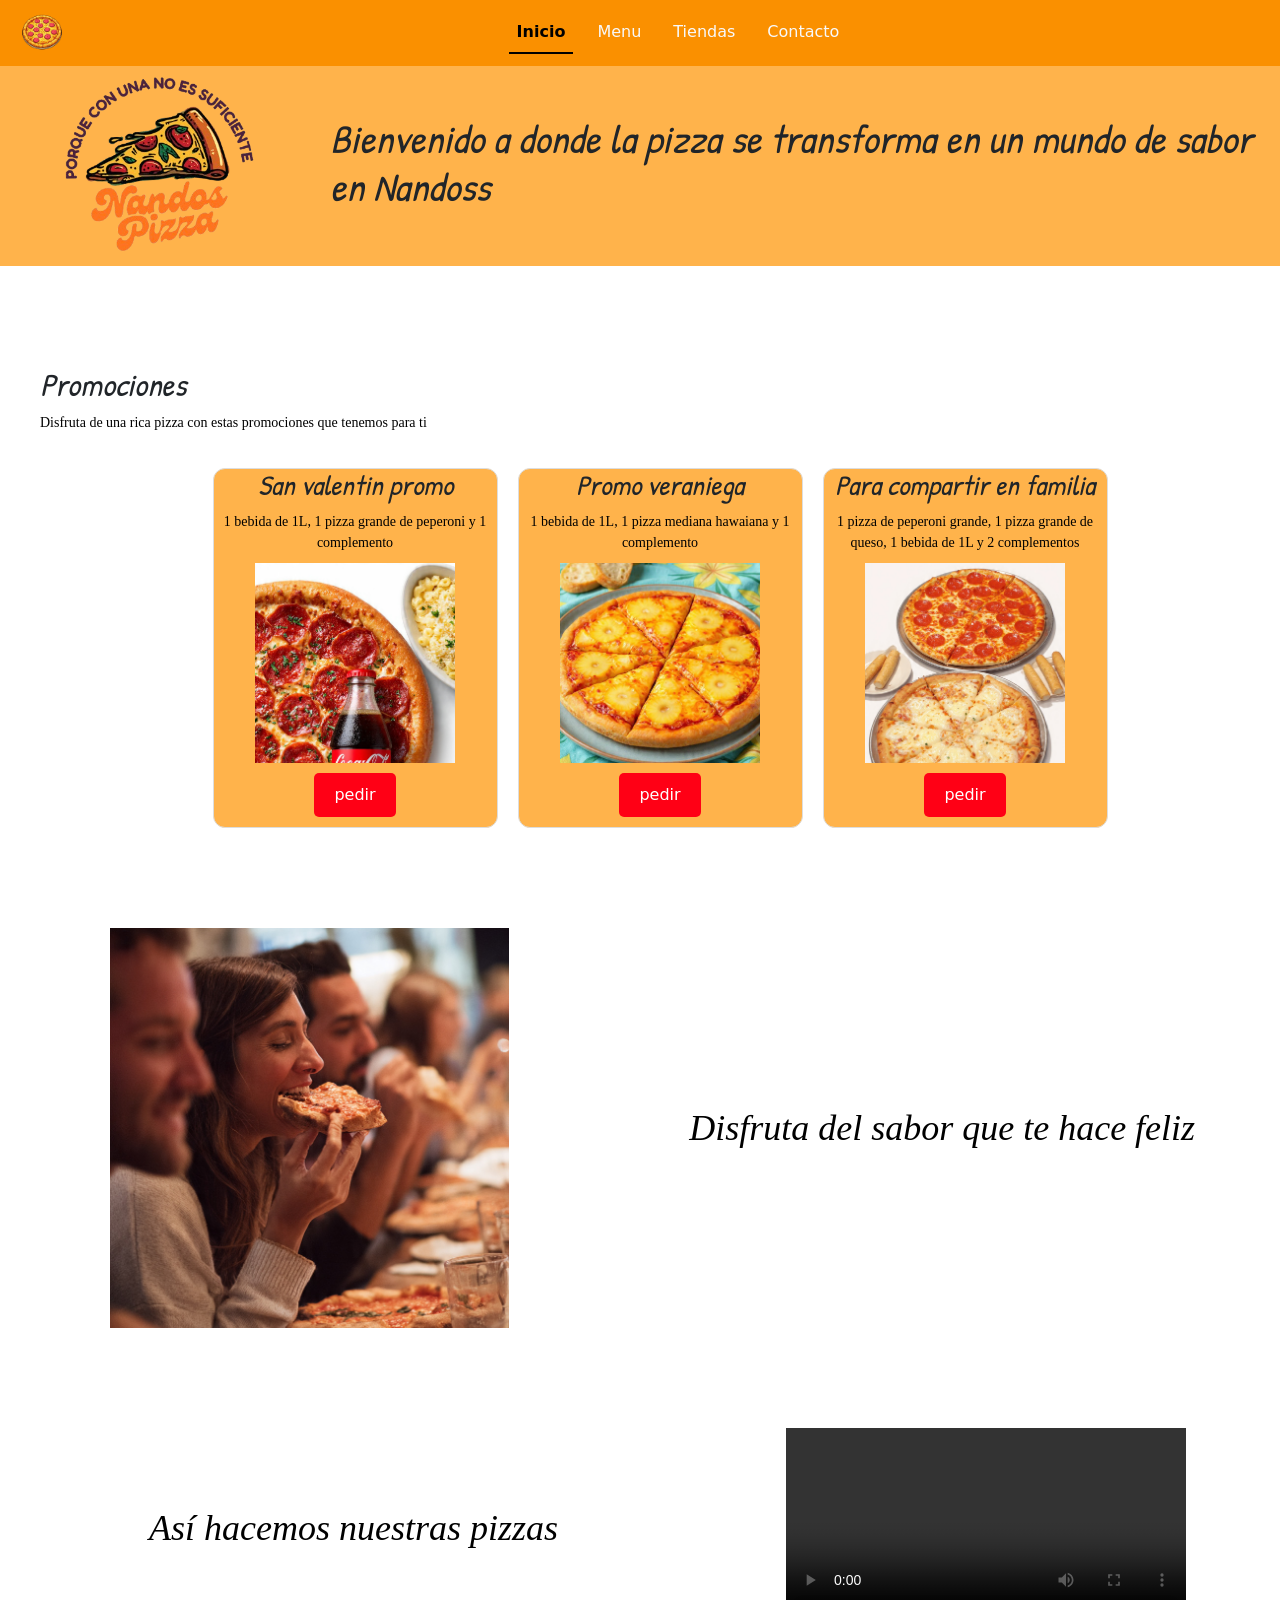
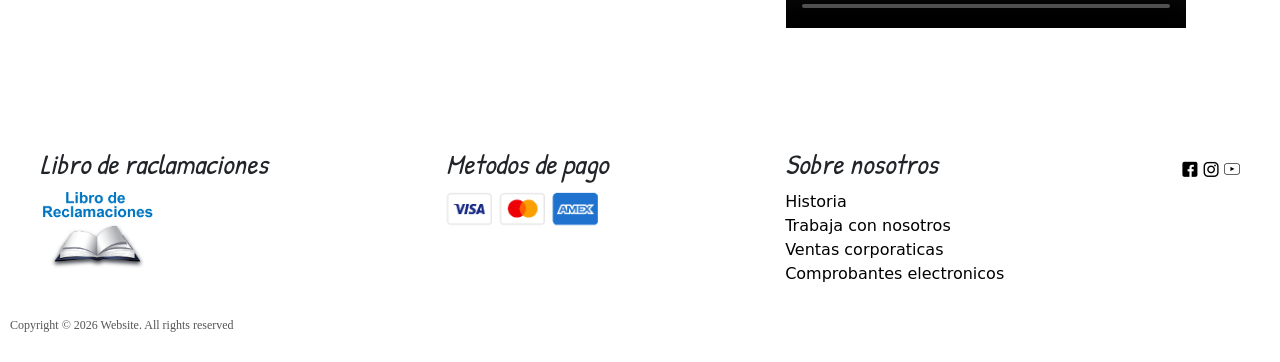
==== commit 446cae26: "cambios añadiendo animaciones transiciones y boostrap" ====
--- a/index.html
+++ b/index.html
@@ -9,19 +9,47 @@
     <link href="https://fonts.googleapis.com/css2?family=Patrick+Hand&display=swap" rel="stylesheet">
     <link rel="icon" href="imagenes/icono.png">
     <link rel="stylesheet" href="css/styles.css">
+    <link href="https://cdn.jsdelivr.net/npm/bootstrap@5.3.8/dist/css/bootstrap.min.css" rel="stylesheet"
+        integrity="sha384-sRIl4kxILFvY47J16cr9ZwB07vP4J8+LH7qKQnuqkuIAvNWLzeN8tE5YBujZqJLB" crossorigin="anonymous">
+
     <title>Pizza Nandos</title>
 </head>
 
 <body>
     <header class="encabezado">
-        <nav>
-            <ul class="menu">
-                <li><a href="index.html">Inicio</a></li>
-                <li><a href="menu.html">Menú</a></li>
-                <li><a href="tiendas.html">Tiendas</a></li>
-                <li><a href="contacto.html">Contacto</a></li>
-            </ul>
+        <nav class="navbar navbar-expand-lg " style="background-color: #fa9000">
+            <div class="container-fluid">
+                <a class="navbar-brand" href="index.html">
+                    <div class="spinning-wheel">
+                        <img src="imagenes/logo2.png" alt="pizza" width="60px">
+                    </div>
+                </a>
+                <button class="navbar-toggler" type="button" data-bs-toggle="collapse"
+                    data-bs-target="#navbarNavAltMarkup" aria-controls="navbarNavAltMarkup" aria-expanded="false"
+                    aria-label="Toggle navigation">
+                    <span class="navbar-toggler-icon"></span>
+                </button>
+                <div class="collapse navbar-collapse justify-content-center" id="navbarNavAltMarkup">
+                    <ul class="nav navbar-nav mb-2 mb-lg-0 nav-underline">
+                        <li class="nav-item">
+                            <a class="nav-link active text-center" href="index.html">Inicio</a>
+                        </li>
+                        <li class="nav-item">
+                            <a class="nav-link text-light text-center" aria-current="page" href="menu.html">Menu</a>
+                        </li>
+                        <li class="nav-item">
+                            <a class="nav-link text-light text-center" href="tiendas.html">Tiendas</a>
+                        </li>
+                        <li class="nav-item">
+                            <a class="nav-link text-light text-center" href="contacto.html">Contacto</a>
+                        </li>
+                        </li>
+                    </ul>
+                </div>
+            </div>
         </nav>
+
+
     </header>
     <main>
         <section>
@@ -96,6 +124,8 @@
         </div>
         <p class="copy">Copyright © 2026 Website. All rights reserved </p>
     </footer>
+    <script defer src="https://cdn.jsdelivr.net/npm/bootstrap@5.3.8/dist/js/bootstrap.bundle.min.js"></script>
+
 </body>
 
 </html>
--- a/css/styles.css
+++ b/css/styles.css
@@ -7,6 +7,7 @@
 .encabezado {
     position: sticky;
     top: 0;
+    z-index: 1000;
 }
 
 .bienvenida {
@@ -89,11 +90,10 @@
     background-color: #ffb34b;
     overflow: hidden;
 
-}
-
-.promociones img {
-    margin: 15px;
-}
+
+}
+
+
 
 /*Centra objetos*/
 .centrar {
@@ -152,6 +152,21 @@
 }
 
 .btn-mas {
+    background-color: #09005a;
+    color: #ffffff;
+    border: none;
+    padding: 10px 15px;
+    border-radius: 25px;
+    cursor: pointer;
+    margin: 10px;
+}
+
+.btn-mas:hover {
+    background-color: #1c3e6b;
+    color: white;
+}
+
+.btn-enviar {
     background-color: #2af400;
     color: #007d02;
     border: none;
@@ -161,7 +176,11 @@
     margin: 10px;
 }
 
-.btn-mas:hover {
+form div {
+    margin-bottom: 15px;
+}
+
+.btn-enviar:hover {
     background-color: #007d02;
     color: white;
 }
@@ -197,6 +216,44 @@
     padding: 15px;
 }
 
+/*Animaciones*/
+.spinning-wheel {
+
+    animation: vuelta 5s infinite linear;
+}
+
+@keyframes vuelta {
+    from {
+        transform: rotate(0deg);
+    }
+
+    to {
+        transform: rotate(360deg);
+    }
+}
+
+/*Transformaciones*/
+
+.img-wrap {
+    overflow: hidden;
+    width: 131px;
+
+    height: 114px;
+    margin: 10px auto;
+
+}
+
+.img-wrap img {
+    display: block;
+    width: 100%;
+    height: 100%;
+    object-fit: cover;
+    transition: transform 0.5s ease;
+}
+
+.img-wrap:hover img {
+    transform: scale(125%);
+}
 
 /*Media Queries */
 @media (max-width: 768px) {
@@ -219,6 +276,7 @@
 
     .promociones {
         flex-direction: column;
+        align-items: center;
         gap: 10px;
     }
 
@@ -231,4 +289,9 @@
         flex-direction: column;
         gap: 10px;
     }
+
+    .menu a {
+        font-size: 18px;
+        padding-left: 200px;
+    }
 }
